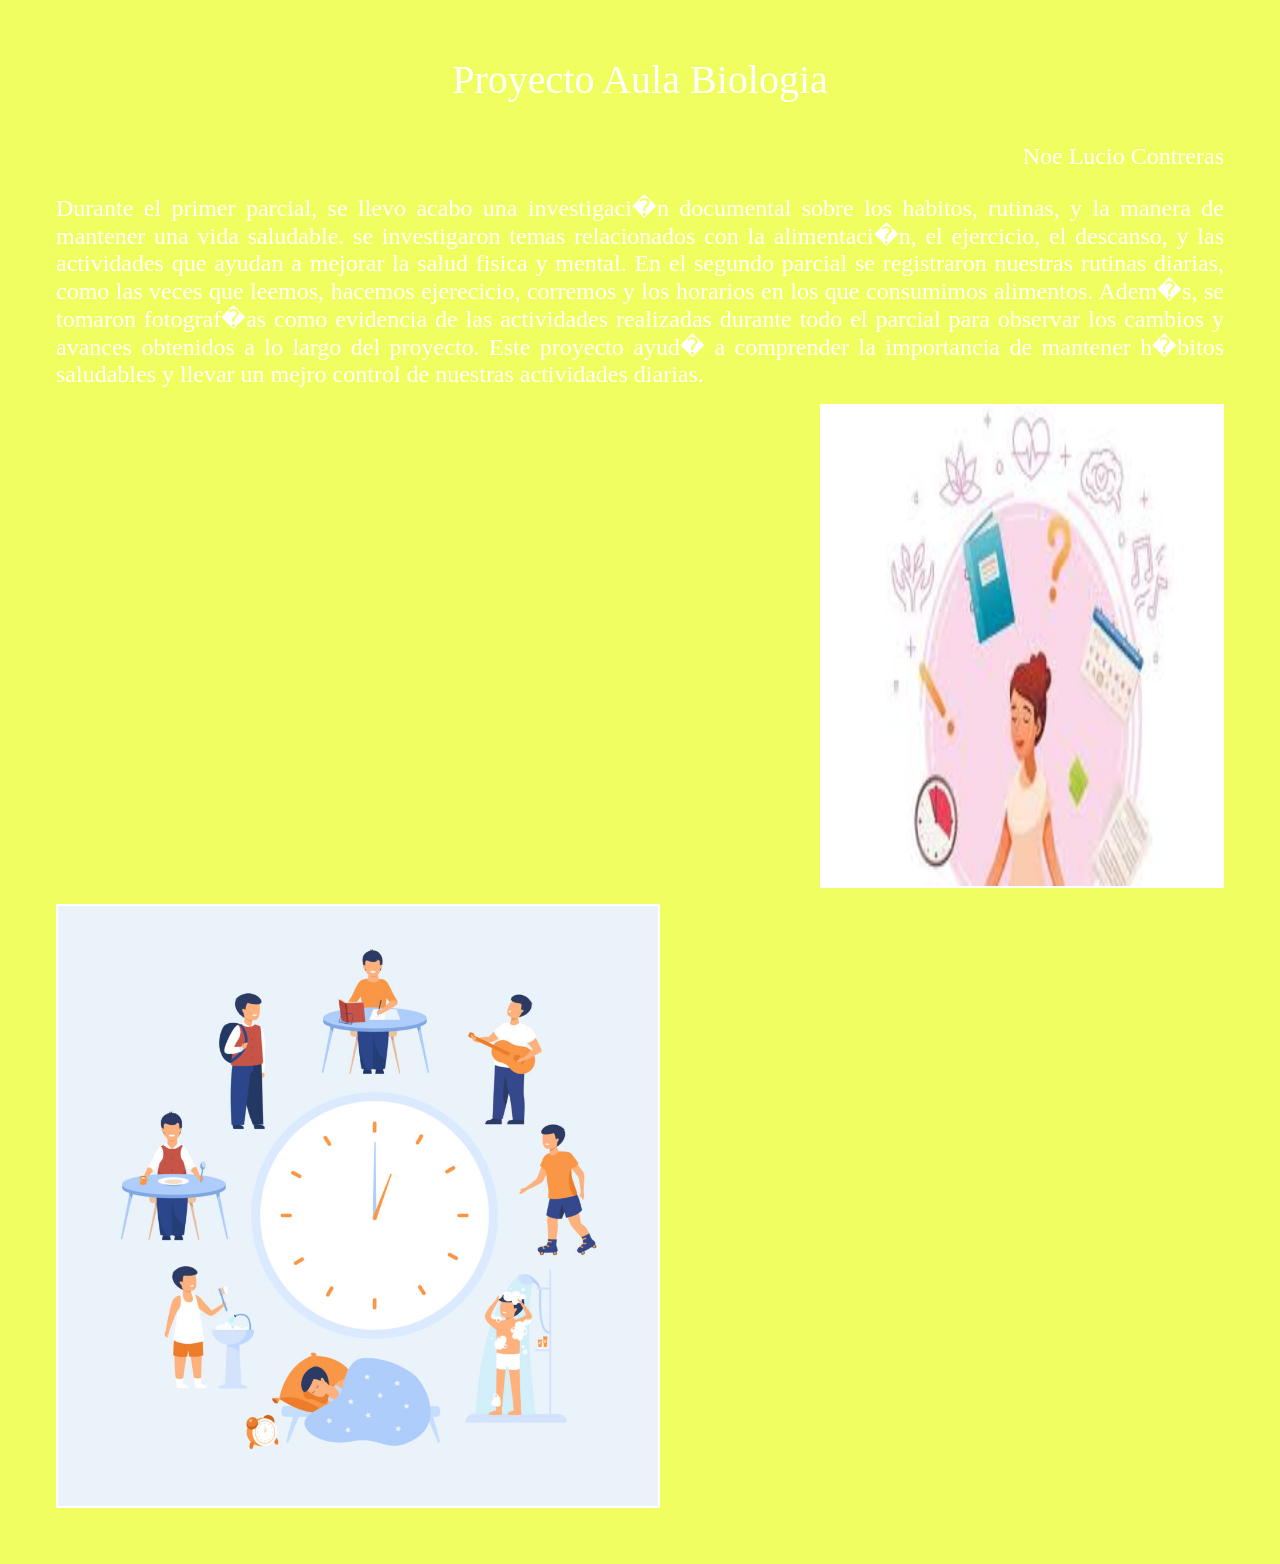
==== computacion/Biologia.html @ cb655ba7 "Add files via upload Carga de los archivos de computación" ====
<HTML>

<HEAD>

<TITLE> Proyecto Aula Biologia </TITLE>

</HEAD>


<BODY>


<BODY BGCOLOR="#FOFF5F" style="padding: 48px;color:white;">


<p align="center" style="font-size: 40px;">Proyecto Aula Biologia</p>
<p align="right" style="font-size: 24px;">Noe Lucio Contreras</p>


<p align="center" style="font-size: 24px; text-align: justify; margin:0 auto; max-widht: 600px;">Durante el primer parcial, se llevo acabo una investigaci�n documental sobre los habitos, rutinas, y la manera de mantener una vida saludable.
												se investigaron temas relacionados con la alimentaci�n, el ejercicio, el descanso, y las actividades que ayudan a mejorar la salud fisica y mental.
												En el segundo parcial se registraron nuestras rutinas diarias, como las veces que leemos, hacemos ejerecicio, corremos y los horarios en los que
												consumimos alimentos. Adem�s, se tomaron fotograf�as como evidencia de las actividades realizadas durante todo el parcial para observar los cambios
												y avances obtenidos a lo largo del proyecto.
												Este proyecto ayud� a comprender la importancia de mantener h�bitos saludables y llevar un mejro control de nuestras actividades diarias.
</p>

<p align="right"><IMG SRC="images.jpg" WIDTH="400" HEIGHT="480" BORDER="2">
<p align="left"><IMG SRC="6645-1024x1024.jpg" WIDTH="600" HEIGHT="600" BORDER="2">




</BODY>




</HTML>
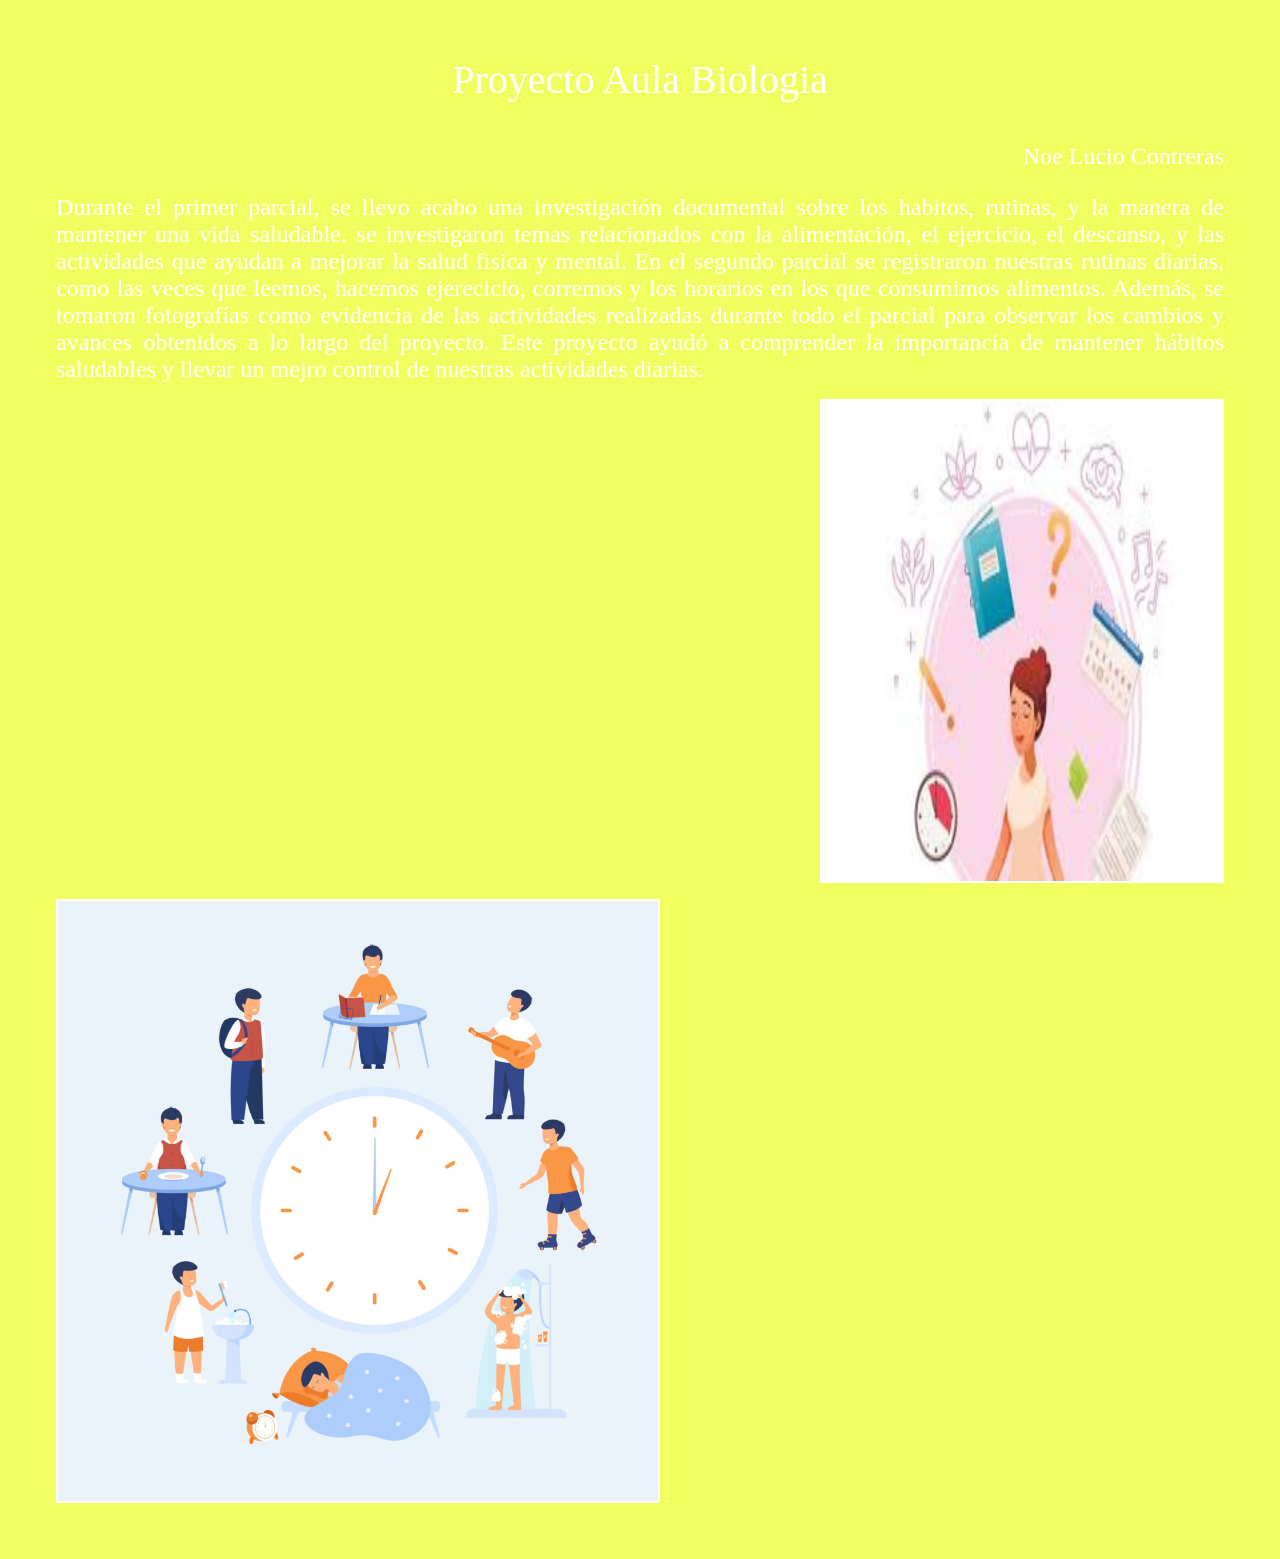
==== commit b2b96b84: "Update Biologia.html" ====
--- a/computacion/Biologia.html
+++ b/computacion/Biologia.html
@@ -1,7 +1,7 @@
 <HTML>
 
 <HEAD>
-
+<meta charset="UTF-8">
 <TITLE> Proyecto Aula Biologia </TITLE>
 
 </HEAD>
@@ -17,12 +17,12 @@
 <p align="right" style="font-size: 24px;">Noe Lucio Contreras</p>
 
 
-<p align="center" style="font-size: 24px; text-align: justify; margin:0 auto; max-widht: 600px;">Durante el primer parcial, se llevo acabo una investigaci�n documental sobre los habitos, rutinas, y la manera de mantener una vida saludable.
-												se investigaron temas relacionados con la alimentaci�n, el ejercicio, el descanso, y las actividades que ayudan a mejorar la salud fisica y mental.
+<p align="center" style="font-size: 24px; text-align: justify; margin:0 auto; max-widht: 600px;">Durante el primer parcial, se llevo acabo una investigación documental sobre los habitos, rutinas, y la manera de mantener una vida saludable.
+												se investigaron temas relacionados con la alimentación, el ejercicio, el descanso, y las actividades que ayudan a mejorar la salud fisica y mental.
 												En el segundo parcial se registraron nuestras rutinas diarias, como las veces que leemos, hacemos ejerecicio, corremos y los horarios en los que
-												consumimos alimentos. Adem�s, se tomaron fotograf�as como evidencia de las actividades realizadas durante todo el parcial para observar los cambios
+												consumimos alimentos. Además, se tomaron fotografías como evidencia de las actividades realizadas durante todo el parcial para observar los cambios
 												y avances obtenidos a lo largo del proyecto.
-												Este proyecto ayud� a comprender la importancia de mantener h�bitos saludables y llevar un mejro control de nuestras actividades diarias.
+												Este proyecto ayudó a comprender la importancia de mantener hábitos saludables y llevar un mejro control de nuestras actividades diarias.
 </p>
 
 <p align="right"><IMG SRC="images.jpg" WIDTH="400" HEIGHT="480" BORDER="2">
@@ -36,4 +36,4 @@
 
 
 
-</HTML>+</HTML>
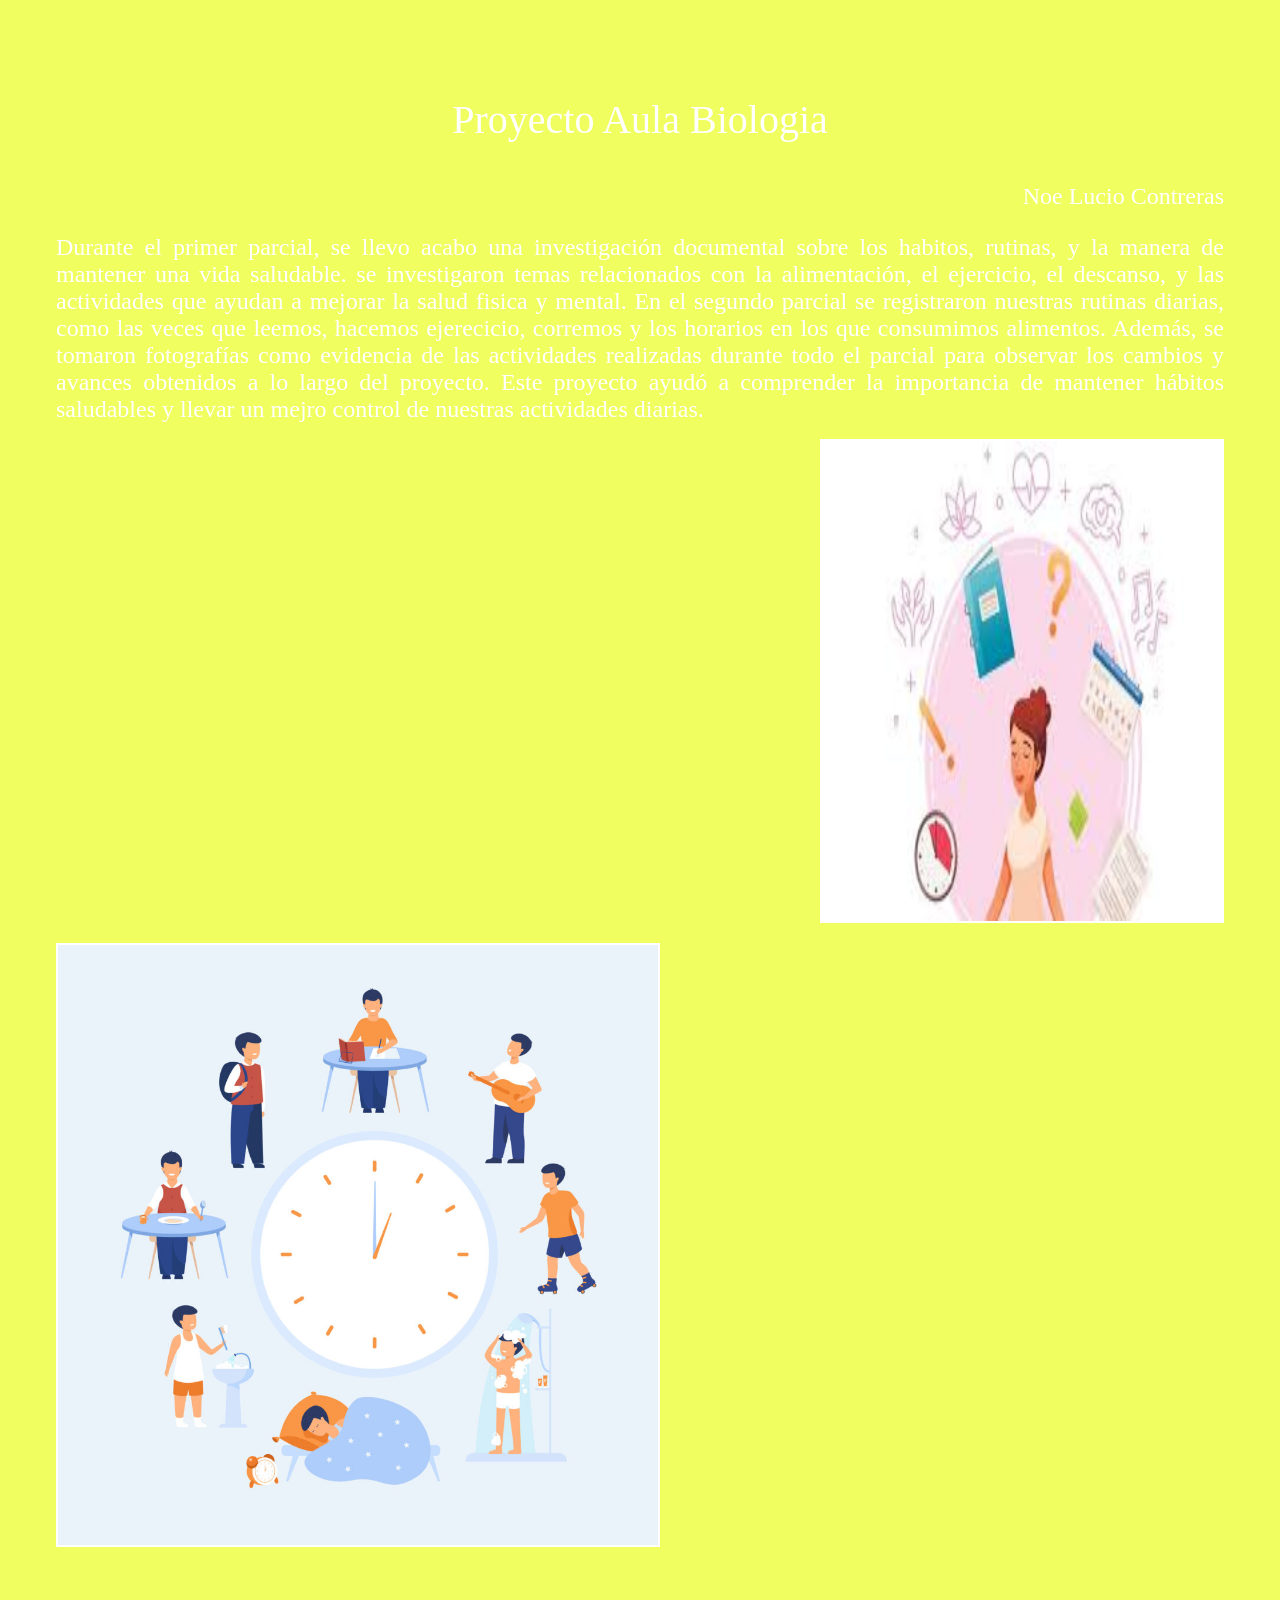
==== commit 14d90daa: "Update Biologia.html" ====
--- a/computacion/Biologia.html
+++ b/computacion/Biologia.html
@@ -1,3 +1,5 @@
+
+<!DOCTYPE html>
 <HTML>
 
 <HEAD>
